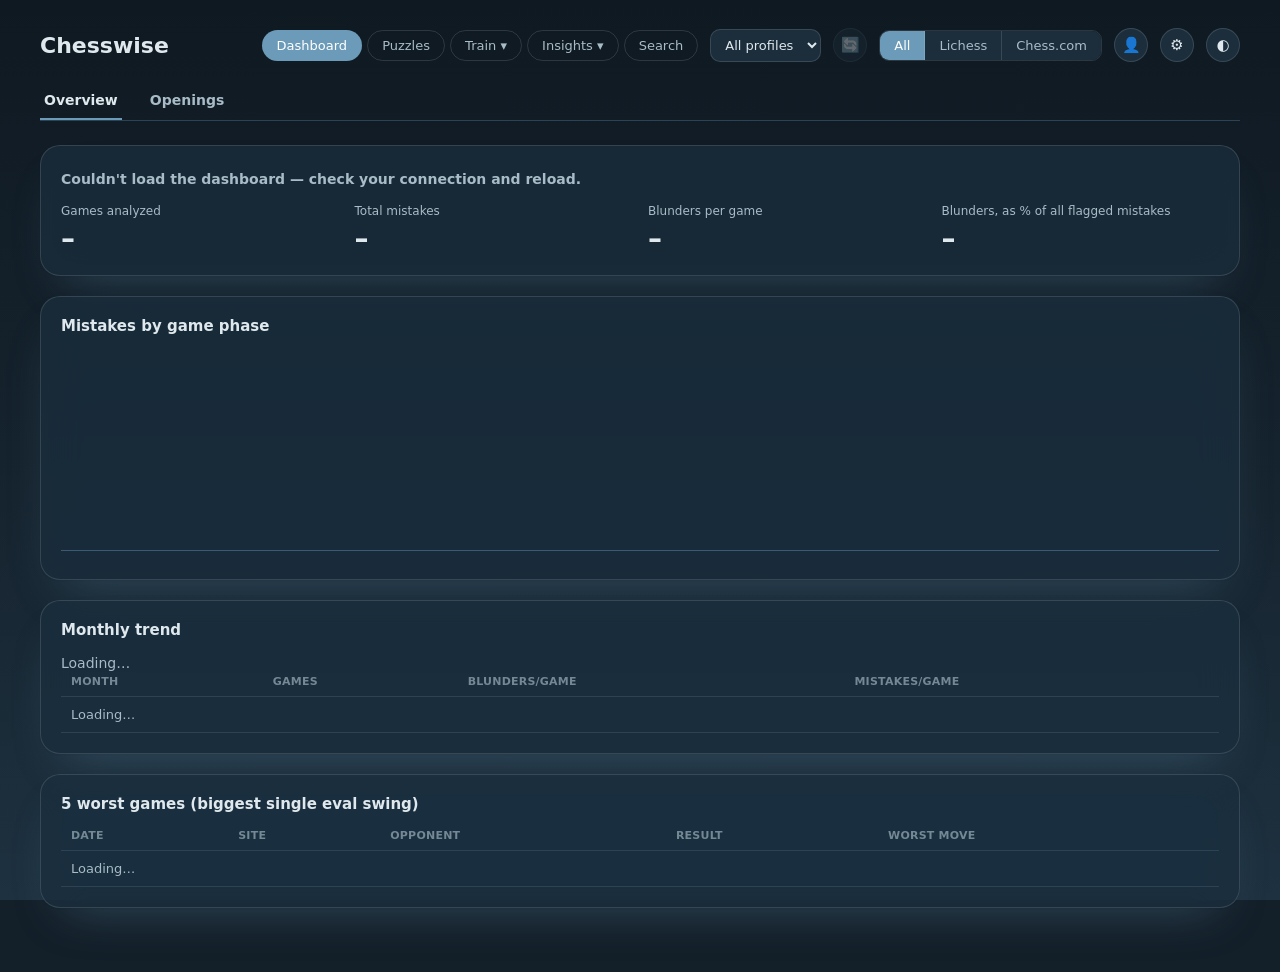
==== app/static/index.html @ 2cc47810 "Roll out icy-blue redesign to the remaining 10 pages Extends the analyze.html checkpoint (v15, alrea" ====
<!doctype html>
<html lang="en">
<head>
<meta charset="utf-8">
<meta name="viewport" content="width=device-width, initial-scale=1">
<title>Chesswise</title>
<link rel="icon" href="data:image/svg+xml,<svg xmlns=%22http://www.w3.org/2000/svg%22 viewBox=%220 0 100 100%22><text y=%22.9em%22 font-size=%2290%22>♟️</text></svg>">
<style>
  /* Dark (Catppuccin Mocha) is the default regardless of OS
     preference — Mokka's look is a deliberate, chosen theme, not
     something that should silently flip to light just because the
     system prefers it. "System" in the theme-toggle cycle below
     therefore renders identically to "dark"; :root[data-theme="light"]
     is the only way to opt into the light (Latte) palette. */
  :root {
    color-scheme: dark;
    --surface-1: #1c2e3c;
    --surface-1-glass: rgba(28,46,60,0.72);
    --page-plane: #131f29;
    --text-primary: #dfe8ed;
    --text-secondary: #a8bcc7;
    --text-muted: #748994;
    --gridline: #2c4356;
    --baseline: #3c5b70;
    --border: rgba(223,232,237,0.14);
    --series-1: #7fabc4; /* muted sky blue — bar chart, lichess badge */
    --series-2: #d3a077; /* muted clay — chesscom badge, deliberate warm counterpoint */
    --status-critical: #e2707f; /* blunder */
    --status-critical-text: #2a0011;
    --status-serious: #e58f95; /* mistake */
    --status-warning: #e6bf78; /* inaccuracy */
    --status-good: #7fbd96;
    --accent: #6b9bb8; /* muted steel-sky accent */
    --accent-soft: rgba(107,155,184,0.18);
    --accent-glow: rgba(107,155,184,0.35);
    --bg-art: linear-gradient(180deg, #0f1922 0%, #16242f 55%, #1e3140 100%);
  }
  :root[data-theme="light"] {
    color-scheme: light;
    --surface-1: #ffffff;
    --surface-1-glass: rgba(255,255,255,0.75);
    --page-plane: #eef2f5;
    --text-primary: #2b3c46;
    --text-secondary: #57707d;
    --text-muted: #869aa5;
    --gridline: #d7e2e8;
    --baseline: #b3c5cf;
    --border: rgba(43,60,70,0.14);
    --series-1: #5a8aa6;
    --series-2: #cd8552;
    --status-critical: #c94d5f;
    --status-critical-text: #ffffff;
    --status-serious: #d4737f;
    --status-warning: #c68c33;
    --status-good: #4a9268;
    --accent: #4d84a3;
    --accent-soft: rgba(77,132,163,0.14);
    --accent-glow: rgba(77,132,163,0.28);
    --bg-art: linear-gradient(180deg, #eef2f5 0%, #e3ebef 55%, #d7e2e8 100%);
  }

  * { box-sizing: border-box; }
  html, body {
    /* Hover-only bar-chart tooltips are opacity:0 (not display:none) so
       they can fade in, but that means they still occupy real layout
       position even hidden — clip at the root so an off-screen tooltip
       can't force a page-wide horizontal scrollbar. The tables' own
       .table-scroll containers manage their scrolling independently of
       this, so intentional horizontal scroll still works. */
    overflow-x: hidden;
  }
  body {
    margin: 0;
    min-height: 100vh;
    background-image: var(--bg-art);
    background-size: cover;
    background-position: bottom center;
    background-repeat: no-repeat;
    background-attachment: fixed;
    background-color: var(--page-plane);
    color: var(--text-primary);
    font-family: system-ui, -apple-system, "Segoe UI", sans-serif;
    padding: 28px 40px 64px;
  }
  .page {
    max-width: 1440px;
    margin: 0 auto;
    display: flex;
    flex-direction: column;
    gap: 20px;
    min-width: 0;
  }
  header.top {
    display: flex;
    align-items: center;
    justify-content: space-between;
    flex-wrap: wrap;
    gap: 12px;
  }
  h1 {
    font-size: 22px;
    margin: 0;
  }
  .header-controls {
    display: flex;
    align-items: center;
    gap: 12px;
    flex-wrap: wrap;
  }
  nav.top-nav a {
    color: var(--text-secondary);
    text-decoration: none;
    font-size: 13px;
    padding: 7px 14px;
    border: 1px solid var(--border);
    border-radius: 999px;
    transition: background .15s, color .15s, border-color .15s;
  }
  nav.top-nav a:hover { background: var(--accent-soft); color: var(--text-primary); border-color: transparent; }
  nav.top-nav a.active { background: var(--accent); color: #fff; border-color: transparent; }
  .nav-dropdown { position: relative; display: inline-block; }
  .nav-dropdown-toggle {
    font: inherit; font-size: 13px; padding: 7px 14px; border: 1px solid var(--border);
    border-radius: 999px; background: none; color: var(--text-secondary); cursor: pointer;
    transition: background .15s, color .15s, border-color .15s;
  }
  .nav-dropdown-toggle:hover { background: var(--accent-soft); color: var(--text-primary); border-color: transparent; }
  .nav-dropdown-toggle.active-section { background: var(--accent); color: #fff; border-color: transparent; }
  .nav-dropdown-menu {
    display: none; position: absolute; top: calc(100% + 6px); left: 0; z-index: 30;
    background: var(--surface-1); border: 1px solid var(--border); border-radius: 12px;
    padding: 6px; min-width: 150px; box-shadow: 0 12px 32px rgba(17,17,26,0.25);
  }
  .nav-dropdown.open .nav-dropdown-menu { display: block; }
  .nav-dropdown-menu a {
    display: block; padding: 8px 12px; border-radius: 8px; font-size: 13px;
    color: var(--text-secondary); text-decoration: none; white-space: nowrap;
  }
  .nav-dropdown-menu a:hover { background: var(--accent-soft); color: var(--text-primary); }
  .nav-dropdown-menu a.active { background: var(--accent); color: #fff; }
  .icon-btn {
    font: inherit;
    font-size: 15px;
    width: 34px;
    height: 34px;
    border-radius: 999px;
    border: 1px solid var(--border);
    background: var(--surface-1);
    color: var(--text-primary);
    cursor: pointer;
  }
  .icon-btn:hover:not(:disabled) { background: var(--accent-soft); border-color: transparent; }
  .icon-btn:disabled { opacity: 0.35; cursor: not-allowed; }
  .icon-btn.spinning { animation: spin 0.9s linear infinite; }
  .card {
    background: var(--surface-1-glass);
    -webkit-backdrop-filter: blur(20px) saturate(150%);
    backdrop-filter: blur(20px) saturate(150%);
    border: 1px solid var(--border);
    border-radius: 20px;
    padding: 20px;
    min-width: 0;
    box-shadow: 0 1px 2px rgba(17, 17, 26, 0.06), 0 24px 48px -24px var(--accent-glow);
  }

  /* Segmented controls (source filter, tabs) */
  .filter-group {
    display: inline-flex;
    border: 1px solid var(--border);
    border-radius: 10px;
    overflow: hidden;
  }
  .filter-group button {
    font: inherit;
    font-size: 13px;
    padding: 7px 14px;
    background: var(--surface-1);
    color: var(--text-secondary);
    border: none;
    border-right: 1px solid var(--border);
    cursor: pointer;
  }
  .filter-group button:last-child { border-right: none; }
  .filter-group button.active {
    background: var(--accent);
    color: #ffffff;
  }
  .profile-select {
    font: inherit; font-size: 13px; padding: 7px 10px; border-radius: 10px;
    border: 1px solid var(--border); background: var(--surface-1); color: var(--text-primary); cursor: pointer;
  }

  .tab-row {
    display: flex;
    gap: 8px;
    border-bottom: 1px solid var(--gridline);
    margin-bottom: 4px;
  }
  .tab-row button {
    font: inherit;
    font-size: 14px;
    font-weight: 600;
    padding: 10px 4px;
    margin-right: 16px;
    background: none;
    border: none;
    border-bottom: 2px solid transparent;
    color: var(--text-secondary);
    cursor: pointer;
  }
  .tab-row button.active { color: var(--text-primary); border-bottom-color: var(--accent); }
  .tab-panel { display: none; flex-direction: column; gap: 20px; min-width: 0; }
  .tab-panel.active { display: flex; }

  /* Summary card */
  .takeaway {
    font-size: 19px;
    font-weight: 600;
    margin: 0 0 16px;
  }
  .stat-row {
    display: grid;
    grid-template-columns: repeat(auto-fit, minmax(140px, 1fr));
    gap: 16px;
  }
  .stat-tile .label {
    font-size: 12px;
    color: var(--text-secondary);
    margin-bottom: 4px;
  }
  .stat-tile .value {
    font-size: 28px;
    font-weight: 600;
  }

  h2 {
    font-size: 15px;
    font-weight: 600;
    margin: 0 0 16px;
    color: var(--text-primary);
  }
  h3 {
    font-size: 13px;
    font-weight: 600;
    margin: 0 0 10px;
    color: var(--text-secondary);
  }

  /* Bar chart */
  .bar-chart {
    display: flex;
    align-items: flex-end;
    gap: 28px;
    height: 200px;
    padding: 0 12px;
    border-bottom: 1px solid var(--baseline);
  }
  .bar-col {
    flex: 1;
    display: flex;
    flex-direction: column;
    align-items: center;
    justify-content: flex-end;
    height: 100%;
    position: relative;
  }
  .bar-value {
    font-size: 13px;
    font-weight: 600;
    color: var(--text-primary);
    line-height: 1.3;
    margin-bottom: 6px;
    text-align: center;
  }
  .bar-value .pct { display: block; font-size: 11px; font-weight: 400; color: var(--text-secondary); }
  .bar {
    width: 100%;
    max-width: 56px;
    background: var(--series-1);
    border-radius: 4px 4px 0 0;
    transition: opacity 0.15s;
  }
  .bar-col:hover .bar { opacity: 0.8; }
  .bar-tooltip {
    position: absolute;
    bottom: calc(100% + 4px);
    background: var(--text-primary);
    color: var(--surface-1);
    font-size: 12px;
    padding: 4px 8px;
    border-radius: 6px;
    white-space: nowrap;
    opacity: 0;
    pointer-events: none;
    transition: opacity 0.1s;
  }
  .bar-col:hover .bar-tooltip { opacity: 1; }
  .bar-axis-labels {
    display: flex;
    gap: 28px;
    padding: 8px 12px 0;
  }
  .bar-axis-labels span {
    flex: 1;
    text-align: center;
    font-size: 12px;
    color: var(--text-secondary);
    text-transform: capitalize;
  }

  /* Settings panel */
  .hidden { display: none !important; }
  .settings-row {
    display: grid;
    grid-template-columns: repeat(auto-fit, minmax(220px, 1fr));
    gap: 14px;
    margin-bottom: 14px;
  }
  .settings-row label {
    display: flex;
    flex-direction: column;
    gap: 5px;
    font-size: 12px;
    color: var(--text-secondary);
  }
  .settings-row input {
    font: inherit;
    font-size: 14px;
    padding: 8px 10px;
    border-radius: 10px;
    border: 1px solid var(--border);
    background: var(--page-plane);
    color: var(--text-primary);
  }
  .settings-actions {
    display: flex;
    align-items: center;
    gap: 10px;
    flex-wrap: wrap;
  }
  .settings-actions button {
    font: inherit;
    font-size: 13px;
    padding: 8px 14px;
    border-radius: 10px;
    border: 1px solid var(--border);
    background: var(--surface-1);
    color: var(--text-primary);
    cursor: pointer;
  }
  .settings-actions button#settings-refresh {
    background: var(--accent);
    color: #fff;
    border-color: transparent;
  }
  .settings-status { font-size: 13px; color: var(--text-secondary); }
  .settings-hint { font-size: 12px; color: var(--text-muted); margin: 10px 0 0; }

  /* Trend */
  .trend-takeaway { font-size: 14px; color: var(--text-secondary); margin: 0 0 4px; }

  /* Tables (worst games, openings) */
  .table-scroll { overflow-x: auto; width: 100%; max-width: 100%; }
  table.data-table {
    width: 100%;
    min-width: 480px;
    border-collapse: collapse;
    font-size: 13px;
  }
  table.data-table th {
    text-align: left;
    font-size: 11px;
    text-transform: uppercase;
    letter-spacing: 0.02em;
    color: var(--text-muted);
    font-weight: 600;
    padding: 0 10px 8px;
    border-bottom: 1px solid var(--gridline);
    white-space: nowrap;
  }
  table.data-table td {
    padding: 10px;
    border-bottom: 1px solid var(--gridline);
    font-variant-numeric: tabular-nums;
    vertical-align: middle;
    white-space: nowrap;
  }
  table.data-table tbody tr.game-row {
    cursor: pointer;
  }
  table.data-table tbody tr.game-row:hover,
  table.data-table tbody tr.game-row:focus-visible {
    background: var(--page-plane);
  }
  .badge {
    display: inline-flex;
    align-items: center;
    gap: 5px;
    font-size: 11px;
    font-weight: 600;
    padding: 3px 8px;
    border-radius: 100px;
    color: #ffffff;
  }
  .badge.lichess { background: var(--series-1); }
  .badge.chesscom { background: var(--series-2); }
  .badge-dot {
    width: 6px;
    height: 6px;
    border-radius: 50%;
    background: currentColor;
  }
  /* Severity is never color-alone: the pill always carries its text label too. */
  .severity-pill {
    display: inline-block;
    font-size: 11px;
    font-weight: 600;
    padding: 2px 8px;
    border-radius: 100px;
    color: #ffffff;
  }
  .severity-pill.blunder { background: var(--status-critical); color: var(--status-critical-text); }
  .severity-pill.mistake { background: var(--status-serious); color: #3a1400; }
  .severity-pill.inaccuracy { background: var(--status-warning); color: #3a2a00; }
  tr.detail-row td {
    background: var(--page-plane);
    color: var(--text-secondary);
    font-size: 13px;
    padding: 12px 10px;
    white-space: normal;
  }
  tr.detail-row.hidden { display: none; }
  .empty-note {
    color: var(--text-secondary);
    font-size: 13px;
  }

  /* Openings tab */
  .openings-grid {
    display: grid;
    grid-template-columns: repeat(auto-fit, minmax(260px, 1fr));
    gap: 16px;
  }
  ul.opening-list { list-style: none; margin: 0; padding: 0; display: flex; flex-direction: column; gap: 8px; }
  ul.opening-list li {
    display: flex;
    justify-content: space-between;
    gap: 12px;
    font-size: 13px;
    padding: 6px 0;
    border-bottom: 1px solid var(--gridline);
  }
  ul.opening-list li:last-child { border-bottom: none; }
  ul.opening-list .opening-name { color: var(--text-primary); }
  ul.opening-list .opening-metric { color: var(--text-secondary); font-variant-numeric: tabular-nums; white-space: nowrap; }

  /* Loading spinner */
  .spinner {
    display: inline-block;
    width: 16px;
    height: 16px;
    border: 2px solid var(--border);
    border-top-color: var(--accent);
    border-radius: 50%;
    animation: spin 0.7s linear infinite;
    vertical-align: -3px;
    margin-right: 8px;
  }
  @keyframes spin { to { transform: rotate(360deg); } }
  .loading-text { color: var(--text-secondary); font-size: 14px; }

  @media (max-width: 600px) {
    body { padding: 16px 10px 48px; }
    .card { padding: 14px; }
    .takeaway { font-size: 16px; }
    .stat-tile .value { font-size: 22px; }
    h1 { font-size: 18px; }
    .bar-chart { gap: 12px; height: 160px; }
  }
</style>
</head>
<body>
<div class="page">

  <header class="top">
    <h1>Chesswise</h1>
    <div class="header-controls">
      <nav class="top-nav">
        <a href="/" class="active">Dashboard</a>
        <a href="/puzzles">Puzzles</a>
        <div class="nav-dropdown">
          <button type="button" class="nav-dropdown-toggle" aria-haspopup="true" aria-expanded="false">Train ▾</button>
          <div class="nav-dropdown-menu">
            <a href="/explorer">Explorer</a>
            <a href="/endgame">Endgame</a>
            <a href="/analyze">Analyze</a>
          </div>
        </div>
        <div class="nav-dropdown">
          <button type="button" class="nav-dropdown-toggle" aria-haspopup="true" aria-expanded="false">Insights ▾</button>
          <div class="nav-dropdown-menu">
            <a href="/insights">Insights</a>
            <a href="/clock">Clock</a>
            <a href="/progress">Progress</a>
          </div>
        </div>
        <a href="/search">Search</a>
      </nav>
      <select class="profile-select" id="profile-select" title="Profile"><option value="">All profiles</option></select>
      <button class="icon-btn" id="profile-quick-refresh" title="Refresh this profile's games" aria-label="Refresh this profile's games" disabled>🔄</button>
      <div class="filter-group" role="group" aria-label="Filter by source">
        <button data-source="all" class="active">All</button>
        <button data-source="lichess">Lichess</button>
        <button data-source="chesscom">Chess.com</button>
      </div>
      <a class="icon-btn" href="/profiles" title="Manage profiles" aria-label="Manage profiles" style="text-decoration:none; display:inline-flex; align-items:center; justify-content:center;">👤</a>
      <button class="icon-btn" id="settings-toggle" title="Settings" aria-label="Settings">⚙</button>
      <button class="icon-btn" id="theme-toggle" title="Toggle dark mode" aria-label="Toggle dark mode">◐</button>
    </div>
  </header>

  <section class="card hidden" id="settings-panel">
    <h2>Settings</h2>
    <div class="settings-row">
      <label>
        Lichess username
        <input type="text" id="settings-lichess" placeholder="e.g. vxyzrs" autocomplete="off">
      </label>
      <label>
        Chess.com username
        <input type="text" id="settings-chesscom" placeholder="e.g. vxyzrs00" autocomplete="off">
      </label>
    </div>
    <div class="settings-actions">
      <button id="settings-save">Save</button>
      <button id="settings-refresh">Save &amp; Refresh now</button>
      <span class="settings-status" id="settings-status"></span>
    </div>
    <p class="settings-hint">
      Refresh pulls any new games since the last run, analyzes them, and generates puzzles —
      it can take a few minutes depending on how many games are new. You can navigate away; it keeps running.
    </p>
  </section>

  <div class="tab-row" role="tablist">
    <button role="tab" data-tab="overview" class="active" aria-selected="true">Overview</button>
    <button role="tab" data-tab="openings" aria-selected="false">Openings</button>
  </div>

  <div class="tab-panel active" id="tab-overview">

    <section class="card" id="summary-card">
      <p class="takeaway" id="takeaway"><span class="spinner"></span><span class="loading-text">Loading…</span></p>
      <div class="stat-row">
        <div class="stat-tile">
          <div class="label">Games analyzed</div>
          <div class="value" id="stat-games">–</div>
        </div>
        <div class="stat-tile">
          <div class="label">Total mistakes</div>
          <div class="value" id="stat-mistakes">–</div>
        </div>
        <div class="stat-tile">
          <div class="label">Blunders per game</div>
          <div class="value" id="stat-blunders-per-game">–</div>
        </div>
        <div class="stat-tile">
          <div class="label">Blunders, as % of all flagged mistakes</div>
          <div class="value" id="stat-blunder-pct">–</div>
        </div>
      </div>
    </section>

    <section class="card">
      <h2>Mistakes by game phase</h2>
      <div class="bar-chart" id="bar-chart"></div>
      <div class="bar-axis-labels" id="bar-axis-labels"></div>
    </section>

    <section class="card">
      <h2>Monthly trend</h2>
      <p class="trend-takeaway" id="trend-takeaway">Loading…</p>
      <div class="table-scroll">
        <table class="data-table" id="trend-table">
          <thead><tr><th>Month</th><th>Games</th><th>Blunders/game</th><th>Mistakes/game</th></tr></thead>
          <tbody><tr><td colspan="4" class="empty-note">Loading…</td></tr></tbody>
        </table>
      </div>
    </section>

    <section class="card">
      <h2>5 worst games (biggest single eval swing)</h2>
      <div class="table-scroll">
        <table class="data-table">
          <thead>
            <tr>
              <th>Date</th>
              <th>Site</th>
              <th>Opponent</th>
              <th>Result</th>
              <th>Worst move</th>
            </tr>
          </thead>
          <tbody id="worst-games-body">
            <tr><td colspan="5" class="empty-note">Loading…</td></tr>
          </tbody>
        </table>
      </div>
    </section>

  </div>

  <div class="tab-panel" id="tab-openings">
    <section class="card">
      <h2>Openings to review</h2>
      <p class="trend-takeaway">Ranked by impact: how often you play it × how many opening-phase mistakes it costs you per game.</p>
      <div class="table-scroll">
        <table class="data-table">
          <thead><tr><th>Opening</th><th>Games</th><th>Win rate</th><th>Opening mistakes/game</th></tr></thead>
          <tbody id="review-body"><tr><td colspan="4" class="empty-note">Loading…</td></tr></tbody>
        </table>
      </div>
    </section>

    <section class="card openings-grid">
      <div>
        <h3>Most played</h3>
        <ul class="opening-list" id="most-played-list"></ul>
      </div>
      <div>
        <h3>Best win rate (2+ games)</h3>
        <ul class="opening-list" id="best-winrate-list"></ul>
      </div>
    </section>
  </div>

</div>

<script>
  const PHASES = ["opening", "middlegame", "endgame"];
  let currentSource = "all";
  let currentProfileId = localStorage.getItem("profileId") || "";
  let openingsLoaded = false;

  function qs(source, profileId) {
    const params = new URLSearchParams();
    if (source && source !== "all") params.set("source", source);
    if (profileId) params.set("profile_id", profileId);
    const s = params.toString();
    return s ? `?${s}` : "";
  }

  let allProfiles = [];

  async function loadProfileOptions() {
    const select = document.getElementById("profile-select");
    try {
      allProfiles = await fetch("/api/profiles").then(r => r.json());
      select.innerHTML = `<option value="">All profiles</option>` +
        allProfiles.map(p => `<option value="${p.id}">${escapeHtml(p.name)} (${p.game_count})</option>`).join("");
      if (currentProfileId && allProfiles.some(p => String(p.id) === currentProfileId)) {
        select.value = currentProfileId;
      } else {
        currentProfileId = "";
        localStorage.removeItem("profileId");
      }
    } catch {
      // Profiles are a nice-to-have filter, not load-bearing — a failed
      // fetch here shouldn't block the rest of the dashboard from loading.
    }
    updateQuickRefreshButton();
  }

  function selectedProfile() {
    return allProfiles.find(p => String(p.id) === currentProfileId) || null;
  }

  function updateQuickRefreshButton() {
    const btn = document.getElementById("profile-quick-refresh");
    const profile = selectedProfile();
    if (!profile) {
      btn.disabled = true;
      btn.title = "Pick a specific profile to refresh just its games";
      return;
    }
    if (!profile.usernames.length) {
      btn.disabled = true;
      btn.title = `${profile.name} has no linked Lichess/Chess.com username yet — add one on the Profiles page`;
      return;
    }
    btn.disabled = false;
    const names = profile.usernames.map(u => `${u.source === "lichess" ? "Lichess" : "Chess.com"}: ${u.username}`).join(", ");
    btn.title = `Refresh ${profile.name}'s games (${names})`;
  }

  document.getElementById("profile-select").addEventListener("change", () => {
    currentProfileId = document.getElementById("profile-select").value;
    if (currentProfileId) localStorage.setItem("profileId", currentProfileId);
    else localStorage.removeItem("profileId");
    updateQuickRefreshButton();
    loadOverview(currentSource);
    if (openingsLoaded) loadOpenings(currentSource);
  });

  // The core "switching accounts" shortcut: pick a profile in the dropdown,
  // click refresh right next to it — no need to open Settings and retype
  // that profile's usernames every time. Saves them to Settings too, so
  // `cli.py refresh` and the Settings panel both stay pointed at whichever
  // account was refreshed most recently here.
  document.getElementById("profile-quick-refresh").addEventListener("click", async () => {
    const profile = selectedProfile();
    if (!profile || !profile.usernames.length) return;

    const btn = document.getElementById("profile-quick-refresh");
    const lichess = profile.usernames.find(u => u.source === "lichess");
    const chesscom = profile.usernames.find(u => u.source === "chesscom");
    const settings = { lichess_user: lichess ? lichess.username : null, chesscom_user: chesscom ? chesscom.username : null };

    btn.disabled = true;
    btn.classList.add("spinning");

    document.getElementById("settings-lichess").value = settings.lichess_user || "";
    document.getElementById("settings-chesscom").value = settings.chesscom_user || "";
    await fetch("/api/settings", {
      method: "POST",
      headers: { "Content-Type": "application/json" },
      body: JSON.stringify(settings),
    });

    const res = await fetch("/api/refresh", {
      method: "POST",
      headers: { "Content-Type": "application/json" },
      body: JSON.stringify(settings),
    });
    if (!res.ok) {
      const body = await res.json().catch(() => ({}));
      btn.classList.remove("spinning");
      btn.disabled = false;
      document.getElementById("settings-panel").classList.remove("hidden");
      document.getElementById("settings-status").textContent = body.detail || "Couldn't start refresh.";
      return;
    }
    document.getElementById("settings-panel").classList.remove("hidden");
    pollRefreshStatus(() => {
      btn.classList.remove("spinning");
      updateQuickRefreshButton();
    });
  });

  async function fetchJson(url) {
    const res = await fetch(url);
    if (!res.ok) {
      const body = await res.json().catch(() => ({}));
      throw new Error(body.detail || `Request failed (${res.status})`);
    }
    return res.json();
  }

  async function loadOverview(source) {
    const q = qs(source, currentProfileId);
    try {
      const [summary, phaseCounts, worstGames, trend] = await Promise.all([
        fetchJson(`/api/summary${q}`),
        fetchJson(`/api/mistakes-by-phase${q}`),
        fetchJson(`/api/worst-games${q}`),
        fetchJson(`/api/trend${q}`),
      ]);
      renderSummary(summary);
      renderBarChart(phaseCounts);
      renderWorstGames(worstGames);
      renderTrend(trend);
    } catch (err) {
      // Previously any one of these four failing (network error, or a
      // non-2xx response .then(r => r.json()) happily "succeeded" parsing
      // as the wrong shape) left every card on this page stuck on its
      // initial "Loading…" spinner forever, with no error shown.
      document.getElementById("takeaway").innerHTML = `<span class="loading-text">Couldn't load the dashboard — check your connection and reload.</span>`;
    }
  }

  async function loadOpenings(source) {
    const q = qs(source, currentProfileId);
    try {
      const data = await fetchJson(`/api/openings${q}`);
      renderOpenings(data);
    } catch (err) {
      const errorMsg = "Couldn't load openings — check your connection and reload.";
      document.getElementById("review-body").innerHTML = `<tr><td colspan="4" class="empty-note">${errorMsg}</td></tr>`;
      document.getElementById("most-played-list").innerHTML = `<li class="empty-note">${errorMsg}</li>`;
      document.getElementById("best-winrate-list").innerHTML = `<li class="empty-note">${errorMsg}</li>`;
    }
  }

  function renderSummary(summary) {
    document.getElementById("takeaway").textContent = summary.takeaway;
    document.getElementById("stat-games").textContent = summary.total_games_analyzed;
    document.getElementById("stat-mistakes").textContent = summary.total_mistakes;
    document.getElementById("stat-blunders-per-game").textContent = summary.avg_blunders_per_game;
    document.getElementById("stat-blunder-pct").textContent = `${summary.blunders_pct_of_mistakes}%`;
  }

  function renderBarChart(counts) {
    const chart = document.getElementById("bar-chart");
    const axis = document.getElementById("bar-axis-labels");
    chart.innerHTML = "";
    axis.innerHTML = "";

    const total = PHASES.reduce((sum, p) => sum + (counts[p] || 0), 0);
    const max = Math.max(1, ...PHASES.map(p => counts[p] || 0));

    for (const phase of PHASES) {
      const value = counts[phase] || 0;
      const pct = Math.round((value / max) * 100);
      const shareOfTotal = total ? Math.round((value / total) * 100) : 0;

      const col = document.createElement("div");
      col.className = "bar-col";
      col.innerHTML = `
        <div class="bar-tooltip">${phase}: ${value} mistake${value === 1 ? "" : "s"} (${shareOfTotal}% of all flagged mistakes)</div>
        <div class="bar-value">${value}<span class="pct">${shareOfTotal}%</span></div>
        <div class="bar" style="height: ${Math.max(pct, value > 0 ? 3 : 0)}%"></div>
      `;
      chart.appendChild(col);

      const label = document.createElement("span");
      label.textContent = phase;
      axis.appendChild(label);
    }
  }

  function renderTrend(trend) {
    document.getElementById("trend-takeaway").textContent = trend.takeaway;
    const tbody = document.querySelector("#trend-table tbody");
    if (!trend.months.length) {
      tbody.innerHTML = `<tr><td colspan="4" class="empty-note">No analyzed games yet.</td></tr>`;
      return;
    }
    tbody.innerHTML = trend.months.map(m => `
      <tr>
        <td>${m.month}</td>
        <td>${m.games}</td>
        <td>${m.blunders_per_game}</td>
        <td>${m.mistakes_per_game}</td>
      </tr>
    `).join("");
  }

  function renderWorstGames(games) {
    const body = document.getElementById("worst-games-body");
    body.innerHTML = "";

    if (!games.length) {
      body.innerHTML = `<tr><td colspan="5" class="empty-note">No analyzed games for this filter yet — run fetch and analyze to get started.</td></tr>`;
      return;
    }

    games.forEach((g, i) => {
      const date = new Date(g.date).toLocaleDateString(undefined, { year: "numeric", month: "short", day: "numeric", timeZone: "UTC" });
      const badgeClass = g.source === "lichess" ? "lichess" : "chesscom";
      const badgeLabel = g.source === "lichess" ? "Lichess" : "Chess.com";
      const wm = g.worst_move;

      const row = document.createElement("tr");
      row.className = "game-row";
      row.tabIndex = 0;
      row.setAttribute("role", "button");
      row.setAttribute("aria-expanded", "false");
      row.dataset.target = `detail-${i}`;
      row.innerHTML = `
        <td>${date}</td>
        <td><span class="badge ${badgeClass}"><span class="badge-dot"></span>${badgeLabel}</span></td>
        <td>${escapeHtml(g.opponent)}</td>
        <td>${escapeHtml(g.result)}</td>
        <td><span class="severity-pill ${wm.severity}">${wm.severity}</span> ${escapeHtml(wm.move_san)} (${Math.round(wm.eval_drop)}cp)</td>
      `;

      const detail = document.createElement("tr");
      detail.className = "detail-row hidden";
      detail.id = `detail-${i}`;
      detail.innerHTML = `
        <td colspan="5">
          Move ${wm.move_number} (${wm.phase}): <strong>${escapeHtml(wm.move_san)}</strong>
          dropped the evaluation by ${Math.round(wm.eval_drop)} centipawns —
          classified as a <strong>${wm.severity}</strong>.
          You played <strong>${escapeHtml(g.color)}</strong> vs ${escapeHtml(g.opponent)}
          (${escapeHtml(g.time_control)}, ${escapeHtml(g.opening_name || "unknown opening")}).
          <a href="/game?id=${g.game_id}" style="margin-left:8px;">View full game analysis →</a>
        </td>
      `;

      const toggle = () => {
        const nowHidden = detail.classList.toggle("hidden");
        row.setAttribute("aria-expanded", String(!nowHidden));
      };
      row.addEventListener("click", toggle);
      row.addEventListener("keydown", (e) => {
        if (e.key === "Enter" || e.key === " ") { e.preventDefault(); toggle(); }
      });

      body.appendChild(row);
      body.appendChild(detail);
    });
  }

  function renderOpenings(data) {
    const reviewBody = document.getElementById("review-body");
    if (!data.to_review.length) {
      reviewBody.innerHTML = `<tr><td colspan="4" class="empty-note">Not enough opening data yet — play a few more games and re-analyze.</td></tr>`;
    } else {
      reviewBody.innerHTML = data.to_review.map(o => `
        <tr>
          <td>${escapeHtml(o.family)}</td>
          <td>${o.games_played}</td>
          <td>${o.win_rate_pct}%</td>
          <td>${o.opening_mistakes_per_game}</td>
        </tr>
      `).join("");
    }

    const mostPlayed = document.getElementById("most-played-list");
    mostPlayed.innerHTML = data.most_played.length
      ? data.most_played.map(o => `<li><span class="opening-name">${escapeHtml(o.family)}</span><span class="opening-metric">${o.games_played} games</span></li>`).join("")
      : `<li class="empty-note">No opening data yet.</li>`;

    const bestWinRate = document.getElementById("best-winrate-list");
    bestWinRate.innerHTML = data.best_win_rate.length
      ? data.best_win_rate.map(o => `<li><span class="opening-name">${escapeHtml(o.family)}</span><span class="opening-metric">${o.win_rate_pct}%</span></li>`).join("")
      : `<li class="empty-note">No opening data yet.</li>`;
  }

  function escapeHtml(s) {
    const div = document.createElement("div");
    div.textContent = s ?? "";
    return div.innerHTML;
  }

  document.querySelectorAll(".filter-group button").forEach(btn => {
    btn.addEventListener("click", () => {
      document.querySelectorAll(".filter-group button").forEach(b => b.classList.remove("active"));
      btn.classList.add("active");
      currentSource = btn.dataset.source;
      loadOverview(currentSource);
      if (openingsLoaded) loadOpenings(currentSource);
    });
  });

  document.querySelectorAll(".tab-row button").forEach(tab => {
    tab.addEventListener("click", () => {
      document.querySelectorAll(".tab-row button").forEach(t => { t.classList.remove("active"); t.setAttribute("aria-selected", "false"); });
      tab.classList.add("active");
      tab.setAttribute("aria-selected", "true");
      document.querySelectorAll(".tab-panel").forEach(p => p.classList.remove("active"));
      document.getElementById(`tab-${tab.dataset.tab}`).classList.add("active");

      if (tab.dataset.tab === "openings" && !openingsLoaded) {
        openingsLoaded = true;
        loadOpenings(currentSource);
      }
    });
  });

  // Theme toggle: cycles system -> light -> dark -> system, persisted in localStorage.
  function applyTheme(theme) {
    if (theme === "system") {
      document.documentElement.removeAttribute("data-theme");
    } else {
      document.documentElement.setAttribute("data-theme", theme);
    }
  }
  const savedTheme = localStorage.getItem("theme") || "system";
  applyTheme(savedTheme);
  document.getElementById("theme-toggle").addEventListener("click", () => {
    const current = localStorage.getItem("theme") || "system";
    const next = current === "system" ? "light" : current === "light" ? "dark" : "system";
    localStorage.setItem("theme", next);
    applyTheme(next);
  });

  // Nav dropdowns (Train / Insights groups) — one open at a time, closes
  // on an outside click or Escape. Duplicated identically across every
  // page (no shared JS include in this app), same as the theme toggle above.
  document.querySelectorAll(".nav-dropdown-toggle").forEach(btn => {
    btn.addEventListener("click", (e) => {
      e.stopPropagation();
      const dropdown = btn.closest(".nav-dropdown");
      const wasOpen = dropdown.classList.contains("open");
      document.querySelectorAll(".nav-dropdown.open").forEach(d => {
        d.classList.remove("open");
        d.querySelector(".nav-dropdown-toggle").setAttribute("aria-expanded", "false");
      });
      if (!wasOpen) {
        dropdown.classList.add("open");
        btn.setAttribute("aria-expanded", "true");
      }
    });
  });
  document.addEventListener("click", () => {
    document.querySelectorAll(".nav-dropdown.open").forEach(d => {
      d.classList.remove("open");
      d.querySelector(".nav-dropdown-toggle").setAttribute("aria-expanded", "false");
    });
  });
  document.addEventListener("keydown", (e) => {
    if (e.key === "Escape") {
      document.querySelectorAll(".nav-dropdown.open").forEach(d => {
        d.classList.remove("open");
        d.querySelector(".nav-dropdown-toggle").setAttribute("aria-expanded", "false");
      });
    }
  });

  // --- Settings: usernames + on-demand refresh ---------------------------

  async function loadSettings() {
    const res = await fetch("/api/settings");
    const s = await res.json();
    document.getElementById("settings-lichess").value = s.lichess_user || "";
    document.getElementById("settings-chesscom").value = s.chesscom_user || "";
  }

  function currentSettingsInput() {
    const lichess_user = document.getElementById("settings-lichess").value.trim() || null;
    const chesscom_user = document.getElementById("settings-chesscom").value.trim() || null;
    return { lichess_user, chesscom_user };
  }

  document.getElementById("settings-toggle").addEventListener("click", () => {
    document.getElementById("settings-panel").classList.toggle("hidden");
  });

  document.getElementById("settings-save").addEventListener("click", async () => {
    const statusEl = document.getElementById("settings-status");
    await fetch("/api/settings", {
      method: "POST",
      headers: { "Content-Type": "application/json" },
      body: JSON.stringify(currentSettingsInput()),
    });
    statusEl.textContent = "Saved.";
  });

  document.getElementById("settings-refresh").addEventListener("click", async () => {
    const statusEl = document.getElementById("settings-status");
    const res = await fetch("/api/refresh", {
      method: "POST",
      headers: { "Content-Type": "application/json" },
      body: JSON.stringify(currentSettingsInput()),
    });
    if (!res.ok) {
      const body = await res.json().catch(() => ({}));
      statusEl.textContent = body.detail || "Couldn't start refresh.";
      return;
    }
    pollRefreshStatus();
  });

  async function pollRefreshStatus(onDone) {
    const statusEl = document.getElementById("settings-status");
    const res = await fetch("/api/refresh/status");
    const status = await res.json();

    if (status.running) {
      statusEl.textContent = "Refreshing… this can take a few minutes.";
      setTimeout(() => pollRefreshStatus(onDone), 3000);
    } else if (status.error) {
      statusEl.textContent = `Refresh failed: ${status.error}`;
      if (onDone) onDone();
    } else if (status.finished_at) {
      const inserted = status.result ? status.result.inserted : 0;
      const otherProfile = status.result ? status.result.skipped_other_profile : 0;
      let text = `Done — ${inserted} new game(s).`;
      if (otherProfile) {
        text += ` ${otherProfile} game(s) already exist in this database under a different profile ` +
          `(you both played each other and whichever profile fetched first "owns" that game row) — ` +
          `not shown under this profile, but not missing either.`;
      }
      statusEl.textContent = text + " Reloading…";
      loadProfileOptions();
      loadOverview(currentSource);
      if (openingsLoaded) loadOpenings(currentSource);
      if (onDone) onDone();
    }
  }

  // If a refresh was already running when this page loaded (e.g. started
  // from another tab), pick up polling instead of leaving the status blank.
  (async () => {
    const res = await fetch("/api/refresh/status");
    const status = await res.json();
    if (status.running) {
      document.getElementById("settings-panel").classList.remove("hidden");
      pollRefreshStatus();
    }
  })();

  loadSettings();
  loadProfileOptions();
  loadOverview("all");
</script>
</body>
</html>
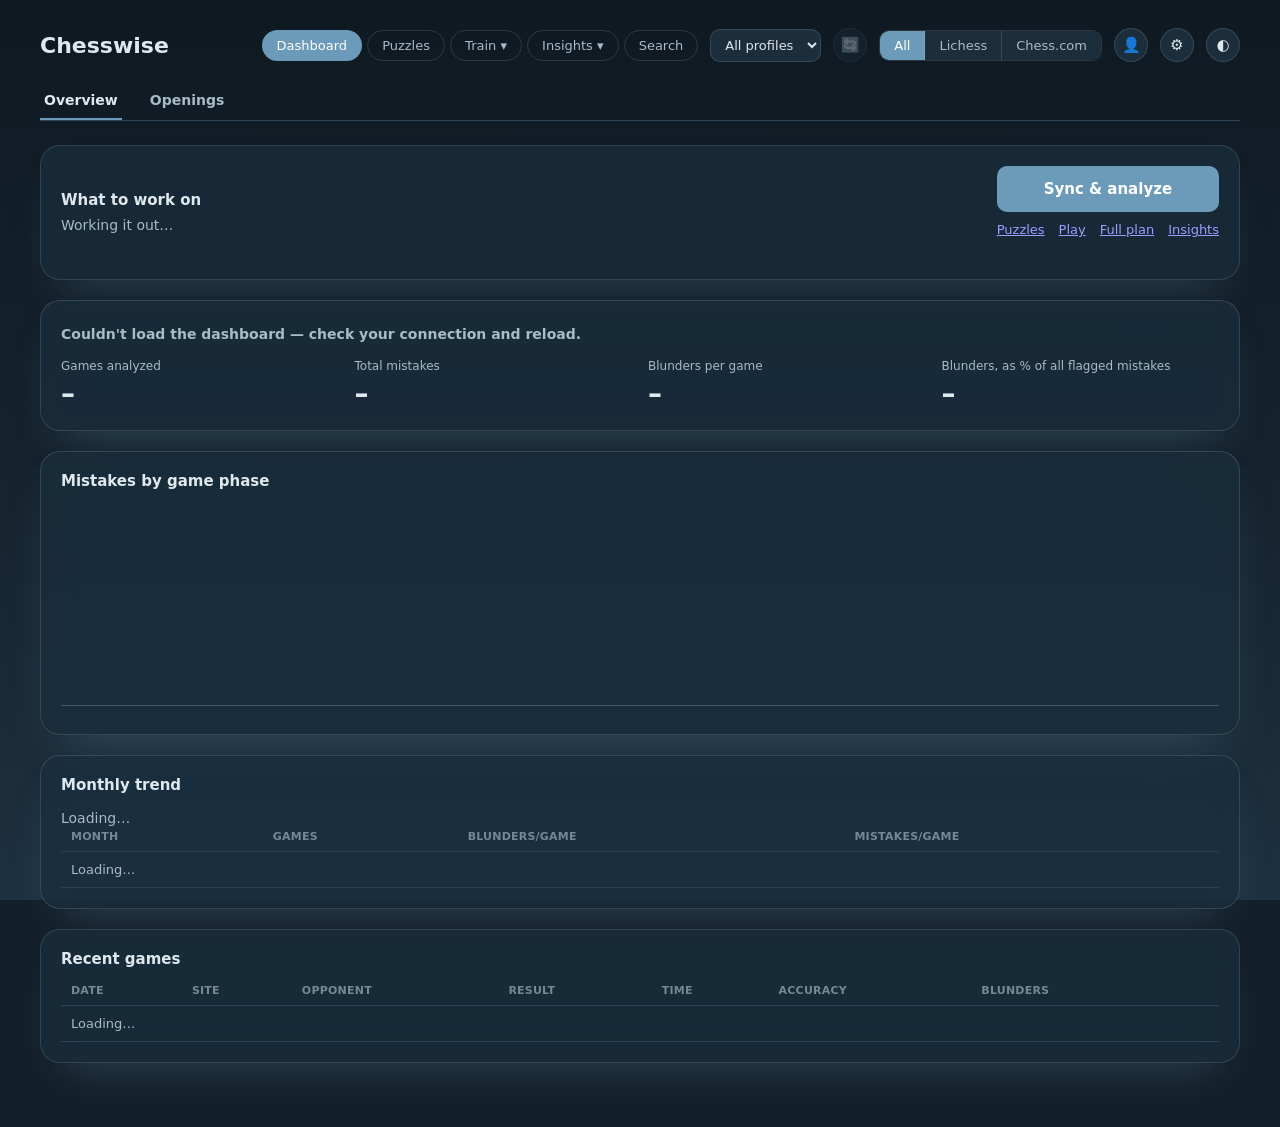
==== commit d38e7630: "Play vs Stockfish page; dashboard leads with what to work on - play.py + /api/play/reply: play any p" ====
--- a/app/static/index.html
+++ b/app/static/index.html
@@ -454,6 +454,20 @@
   ul.opening-list .opening-name { color: var(--text-primary); }
   ul.opening-list .opening-metric { color: var(--text-secondary); font-variant-numeric: tabular-nums; white-space: nowrap; }
 
+  /* Home / focus card */
+  .home-grid { display: grid; grid-template-columns: 1fr auto; gap: 24px; align-items: center; }
+  @media (max-width: 800px) { .home-grid { grid-template-columns: 1fr; } }
+  .focus-title { font-size: 20px; font-weight: 800; margin-bottom: 4px; }
+  .focus-why, .focus-habit { margin: 4px 0; font-size: 13px; line-height: 1.5; color: var(--text-secondary); }
+  .focus-habit strong { color: var(--status-good); }
+  .focus-btn, .primary-action { display: inline-block; margin-top: 8px; padding: 9px 16px; border-radius: 10px; border: none; background: var(--accent); color: #fff !important; font: inherit; font-weight: 700; font-size: 13px; text-decoration: none; cursor: pointer; }
+  .focus-btn:hover, .primary-action:hover { filter: brightness(1.1); }
+  .focus-more { font-size: 12px; margin-left: 8px; }
+  .home-actions { display: flex; flex-direction: column; gap: 10px; align-items: stretch; min-width: 220px; }
+  .primary-action { margin-top: 0; padding: 14px 18px; font-size: 15px; }
+  .home-links { display: flex; gap: 8px 14px; flex-wrap: wrap; font-size: 13px; }
+  .home-status { font-size: 12px; color: var(--text-secondary); min-height: 1em; }
+
   /* Loading spinner */
   .spinner {
     display: inline-block;
@@ -502,6 +516,7 @@
             <a href="/insights">Insights</a>
             <a href="/clock">Clock</a>
             <a href="/progress">Progress</a>
+            <a href="/coaching-report">Coaching Report</a>
           </div>
         </div>
         <a href="/search">Search</a>
@@ -531,14 +546,29 @@
         <input type="text" id="settings-chesscom" placeholder="e.g. vxyzrs00" autocomplete="off">
       </label>
     </div>
+    <div class="settings-row">
+      <label>
+        Analysis depth
+        <select id="settings-depth">
+          <option value="12">Quick (depth 12) — fastest</option>
+          <option value="15">Standard (depth 15)</option>
+          <option value="18">Deep (depth 18) — slow</option>
+        </select>
+      </label>
+    </div>
     <div class="settings-actions">
       <button id="settings-save">Save</button>
-      <button id="settings-refresh">Save &amp; Refresh now</button>
+      <button id="settings-refresh">Sync &amp; analyze</button>
+      <button id="settings-analyze" title="Analyze games already stored, without fetching">Analyze only</button>
+      <button id="settings-puzzles" title="Generate puzzles from flagged mistakes">Build puzzles</button>
       <span class="settings-status" id="settings-status"></span>
     </div>
+    <p class="settings-pending" id="settings-pending"></p>
     <p class="settings-hint">
-      Refresh pulls any new games since the last run, analyzes them, and generates puzzles —
-      it can take a few minutes depending on how many games are new. You can navigate away; it keeps running.
+      <strong>Sync &amp; analyze</strong> pulls new games and runs Stockfish on them — nothing else, so it stays quick.
+      <strong>Analyze only</strong> skips the fetch. <strong>Build puzzles</strong> is its own step (slower), and review data
+      for Game Review / Insights builds from the Insights page or when you open a game. Quick depth 12 is about 4x faster
+      than depth 15 and lands within ~17 centipawns of it on average. You can navigate away; it keeps running.
     </p>
   </section>
 
@@ -548,6 +578,22 @@
   </div>
 
   <div class="tab-panel active" id="tab-overview">
+
+    <section class="card" id="home-card">
+      <div class="home-grid">
+        <div>
+          <h2 style="margin-bottom:6px">What to work on</h2>
+          <div id="focus"><span class="loading-text">Working it out…</span></div>
+        </div>
+        <div class="home-actions">
+          <button class="primary-action" id="home-sync">Sync &amp; analyze</button>
+          <div class="home-links">
+            <a href="/puzzles">Puzzles</a><a href="/play">Play</a><a href="/skills">Full plan</a><a href="/insights">Insights</a>
+          </div>
+          <div class="home-status" id="home-status"></div>
+        </div>
+      </div>
+    </section>
 
     <section class="card" id="summary-card">
       <p class="takeaway" id="takeaway"><span class="spinner"></span><span class="loading-text">Loading…</span></p>
@@ -589,20 +635,14 @@
     </section>
 
     <section class="card">
-      <h2>5 worst games (biggest single eval swing)</h2>
+      <h2>Recent games</h2>
       <div class="table-scroll">
         <table class="data-table">
           <thead>
-            <tr>
-              <th>Date</th>
-              <th>Site</th>
-              <th>Opponent</th>
-              <th>Result</th>
-              <th>Worst move</th>
-            </tr>
+            <tr><th>Date</th><th>Site</th><th>Opponent</th><th>Result</th><th>Time</th><th>Accuracy</th><th>Blunders</th><th></th></tr>
           </thead>
           <tbody id="worst-games-body">
-            <tr><td colspan="5" class="empty-note">Loading…</td></tr>
+            <tr><td colspan="8" class="empty-note">Loading…</td></tr>
           </tbody>
         </table>
       </div>
@@ -730,7 +770,7 @@
     const res = await fetch("/api/refresh", {
       method: "POST",
       headers: { "Content-Type": "application/json" },
-      body: JSON.stringify(settings),
+      body: JSON.stringify({ ...settings, depth: chosenDepth() }),
     });
     if (!res.ok) {
       const body = await res.json().catch(() => ({}));
@@ -762,13 +802,14 @@
       const [summary, phaseCounts, worstGames, trend] = await Promise.all([
         fetchJson(`/api/summary${q}`),
         fetchJson(`/api/mistakes-by-phase${q}`),
-        fetchJson(`/api/worst-games${q}`),
+        fetchJson(`/api/recent-games${q}`),
         fetchJson(`/api/trend${q}`),
       ]);
       renderSummary(summary);
       renderBarChart(phaseCounts);
       renderWorstGames(worstGames);
       renderTrend(trend);
+      loadFocus();
     } catch (err) {
       // Previously any one of these four failing (network error, or a
       // non-2xx response .then(r => r.json()) happily "succeeded" parsing
@@ -846,61 +887,63 @@
   }
 
   function renderWorstGames(games) {
+    // Now the "Recent games" table (the function keeps its old name so the loader below is unchanged).
     const body = document.getElementById("worst-games-body");
-    body.innerHTML = "";
-
     if (!games.length) {
-      body.innerHTML = `<tr><td colspan="5" class="empty-note">No analyzed games for this filter yet — run fetch and analyze to get started.</td></tr>`;
+      body.innerHTML = `<tr><td colspan="8" class="empty-note">No analyzed games for this filter yet — use Sync &amp; analyze to get started.</td></tr>`;
       return;
     }
-
-    games.forEach((g, i) => {
-      const date = new Date(g.date).toLocaleDateString(undefined, { year: "numeric", month: "short", day: "numeric", timeZone: "UTC" });
+    body.innerHTML = games.map((g) => {
+      const date = new Date(g.date).toLocaleDateString(undefined, { month: "short", day: "numeric", timeZone: "UTC" });
       const badgeClass = g.source === "lichess" ? "lichess" : "chesscom";
       const badgeLabel = g.source === "lichess" ? "Lichess" : "Chess.com";
-      const wm = g.worst_move;
-
-      const row = document.createElement("tr");
-      row.className = "game-row";
-      row.tabIndex = 0;
-      row.setAttribute("role", "button");
-      row.setAttribute("aria-expanded", "false");
-      row.dataset.target = `detail-${i}`;
-      row.innerHTML = `
+      const acc = g.accuracy;
+      const accColor = acc == null ? "" : acc >= 80 ? "var(--status-good)" : acc >= 60 ? "var(--status-warning)" : "var(--status-critical)";
+      const resColor = g.result === "win" ? "var(--status-good)" : g.result === "loss" ? "var(--status-critical)" : "var(--text-secondary)";
+      return `<tr class="game-row" tabindex="0" role="link" data-game="${g.game_id}">
         <td>${date}</td>
         <td><span class="badge ${badgeClass}"><span class="badge-dot"></span>${badgeLabel}</span></td>
         <td>${escapeHtml(g.opponent)}</td>
-        <td>${escapeHtml(g.result)}</td>
-        <td><span class="severity-pill ${wm.severity}">${wm.severity}</span> ${escapeHtml(wm.move_san)} (${Math.round(wm.eval_drop)}cp)</td>
-      `;
-
-      const detail = document.createElement("tr");
-      detail.className = "detail-row hidden";
-      detail.id = `detail-${i}`;
-      detail.innerHTML = `
-        <td colspan="5">
-          Move ${wm.move_number} (${wm.phase}): <strong>${escapeHtml(wm.move_san)}</strong>
-          dropped the evaluation by ${Math.round(wm.eval_drop)} centipawns —
-          classified as a <strong>${wm.severity}</strong>.
-          You played <strong>${escapeHtml(g.color)}</strong> vs ${escapeHtml(g.opponent)}
-          (${escapeHtml(g.time_control)}, ${escapeHtml(g.opening_name || "unknown opening")}).
-          <a href="/game?id=${g.game_id}" style="margin-left:8px;">View full game analysis →</a>
-        </td>
-      `;
-
-      const toggle = () => {
-        const nowHidden = detail.classList.toggle("hidden");
-        row.setAttribute("aria-expanded", String(!nowHidden));
-      };
-      row.addEventListener("click", toggle);
-      row.addEventListener("keydown", (e) => {
-        if (e.key === "Enter" || e.key === " ") { e.preventDefault(); toggle(); }
-      });
-
-      body.appendChild(row);
-      body.appendChild(detail);
+        <td style="color:${resColor};font-weight:600">${escapeHtml(g.result)}</td>
+        <td>${escapeHtml(g.time_control || "")}</td>
+        <td style="color:${accColor};font-weight:600">${acc == null ? "—" : acc.toFixed(1) + "%"}</td>
+        <td>${g.blunders}</td>
+        <td><a href="/game?id=${g.game_id}">Review →</a></td></tr>`;
+    }).join("");
+    body.querySelectorAll("tr.game-row").forEach((row) => {
+      const open = () => { location.href = `/game?id=${row.dataset.game}`; };
+      row.addEventListener("click", (e) => { if (e.target.tagName !== "A") open(); });
+      row.addEventListener("keydown", (e) => { if (e.key === "Enter") open(); });
     });
   }
+
+  // "What to work on": the top item of the Skills plan, with the habit to build and where to train it.
+  async function loadFocus() {
+    const el = document.getElementById("focus");
+    try {
+      const q = qs(currentSource, currentProfileId);
+      const plan = (await fetchJson(`/api/skills${q}`)).plan || [];
+      if (!plan.length) {
+        el.innerHTML = `<p class="focus-why">Not enough reviewed games for a plan yet. Open the <a href="/insights">Insights</a> page and build review data.</p>`;
+        return;
+      }
+      const top = plan[0];
+      const primary = top.actions.find((a) => !a.href.startsWith("#")) || { label: "Open the full plan", href: "/skills" };
+      el.innerHTML = `<div class="focus-title">${escapeHtml(top.title)}</div>
+        <p class="focus-why">${escapeHtml(top.why)}</p>
+        <p class="focus-habit"><strong>Habit:</strong> ${escapeHtml(top.habit)}</p>
+        <a class="focus-btn" href="${primary.href}">${escapeHtml(primary.label)}</a> <a class="focus-more" href="/skills">See all ${plan.length} priorities →</a>`;
+    } catch (err) {
+      el.innerHTML = `<p class="focus-why">Could not work out a plan right now.</p>`;
+    }
+  }
+
+  // The big button starts the same fetch + quick analysis the Settings panel does.
+  document.getElementById("home-sync").addEventListener("click", () => {
+    document.getElementById("settings-panel").classList.remove("hidden");
+    document.getElementById("settings-refresh").click();
+    document.getElementById("home-status").textContent = "Syncing — progress shows in Settings (⚙).";
+  });
 
   function renderOpenings(data) {
     const reviewBody = document.getElementById("review-body");
@@ -1038,12 +1081,76 @@
     statusEl.textContent = "Saved.";
   });
 
+  // Analysis depth choice (Quick 12 / Standard 15 / Deep 18), remembered between visits.
+  const depthSelect = document.getElementById("settings-depth");
+  try { depthSelect.value = localStorage.getItem("analysisDepth") || "12"; } catch (e) { /* storage blocked */ }
+  if (!depthSelect.value) depthSelect.value = "12";
+  depthSelect.addEventListener("change", () => { try { localStorage.setItem("analysisDepth", depthSelect.value); } catch (e) { /* ignore */ } });
+  function chosenDepth() { return Number(depthSelect.value) || 12; }
+
+  // What each separate step would do right now.
+  async function loadPending() {
+    const el = document.getElementById("settings-pending");
+    try {
+      const p = await fetchJson("/api/pending");
+      const bits = [];
+      bits.push(p.unanalyzed_games ? `${p.unanalyzed_games} game(s) waiting for analysis` : "all stored games analyzed");
+      bits.push(p.mistakes_without_puzzles ? `${p.mistakes_without_puzzles} mistake(s) without a puzzle` : "puzzles up to date");
+      if (p.games_without_review) bits.push(`${p.games_without_review} game(s) without review data (build on the Insights page)`);
+      el.textContent = bits.join(" · ");
+    } catch (e) { el.textContent = ""; }
+  }
+
+  document.getElementById("settings-analyze").addEventListener("click", async () => {
+    const statusEl = document.getElementById("settings-status");
+    const res = await fetch("/api/refresh", {
+      method: "POST", headers: { "Content-Type": "application/json" },
+      body: JSON.stringify({ fetch: false, depth: chosenDepth() }),
+    });
+    if (!res.ok) {
+      const body = await res.json().catch(() => ({}));
+      statusEl.textContent = body.detail || "Couldn't start analysis.";
+      return;
+    }
+    pollRefreshStatus();
+  });
+
+  async function pollPuzzleBuild() {
+    const statusEl = document.getElementById("settings-status");
+    let st;
+    try { st = await fetchJson("/api/puzzle-build/status"); } catch (e) {
+      statusEl.textContent = "Lost contact with the server — retrying…";
+      setTimeout(pollPuzzleBuild, 5000);
+      return;
+    }
+    if (st.running) {
+      statusEl.textContent = `Building puzzles… (${st.done}/${st.total || "?"})`;
+      setTimeout(pollPuzzleBuild, 3000);
+    } else if (st.error) {
+      statusEl.textContent = `Puzzle build failed: ${st.error}`;
+    } else if (st.finished_at) {
+      statusEl.textContent = `Puzzles built (${st.total} new).`;
+      loadPending();
+    }
+  }
+
+  document.getElementById("settings-puzzles").addEventListener("click", async () => {
+    const statusEl = document.getElementById("settings-status");
+    const res = await fetch("/api/puzzle-build", { method: "POST" });
+    if (!res.ok) {
+      const body = await res.json().catch(() => ({}));
+      statusEl.textContent = body.detail || "Couldn't start the puzzle build.";
+      return;
+    }
+    pollPuzzleBuild();
+  });
+
   document.getElementById("settings-refresh").addEventListener("click", async () => {
     const statusEl = document.getElementById("settings-status");
     const res = await fetch("/api/refresh", {
       method: "POST",
       headers: { "Content-Type": "application/json" },
-      body: JSON.stringify(currentSettingsInput()),
+      body: JSON.stringify({ ...currentSettingsInput(), depth: chosenDepth() }),
     });
     if (!res.ok) {
       const body = await res.json().catch(() => ({}));
@@ -1053,13 +1160,32 @@
     pollRefreshStatus();
   });
 
+  let refreshWasRunning = false;
+
   async function pollRefreshStatus(onDone) {
     const statusEl = document.getElementById("settings-status");
-    const res = await fetch("/api/refresh/status");
-    const status = await res.json();
+    let status;
+    try {
+      const res = await fetch("/api/refresh/status");
+      status = await res.json();
+    } catch (err) {
+      // The server is restarting or briefly unreachable — keep trying rather than freezing on the last message.
+      statusEl.textContent = "Lost contact with the server — retrying…";
+      setTimeout(() => pollRefreshStatus(onDone), 5000);
+      return;
+    }
 
     if (status.running) {
-      statusEl.textContent = "Refreshing… this can take a few minutes.";
+      refreshWasRunning = true;
+      const PHASE_LABEL = {
+        fetching: "Fetching games…",
+        analyzing: "Analyzing games with Stockfish…",
+      };
+      let text = PHASE_LABEL[status.phase] || "Refreshing…";
+      if (status.phase_total) {
+        text += ` (${status.phase_done ?? 0}/${status.phase_total})`;
+      }
+      statusEl.textContent = text + " Safe to leave this tab open in the background.";
       setTimeout(() => pollRefreshStatus(onDone), 3000);
     } else if (status.error) {
       statusEl.textContent = `Refresh failed: ${status.error}`;
@@ -1067,16 +1193,29 @@
     } else if (status.finished_at) {
       const inserted = status.result ? status.result.inserted : 0;
       const otherProfile = status.result ? status.result.skipped_other_profile : 0;
-      let text = `Done — ${inserted} new game(s).`;
+      const analyzed = status.result && status.result.analyzed != null ? status.result.analyzed : 0;
+      const depth = status.result && status.result.depth ? ` at depth ${status.result.depth}` : "";
+      let text = `Done — ${inserted} new game(s), ${analyzed} analyzed${depth}.`;
       if (otherProfile) {
         text += ` ${otherProfile} game(s) already exist in this database under a different profile ` +
           `(you both played each other and whichever profile fetched first "owns" that game row) — ` +
           `not shown under this profile, but not missing either.`;
       }
       statusEl.textContent = text + " Reloading…";
+      refreshWasRunning = false;
+      loadPending();
       loadProfileOptions();
       loadOverview(currentSource);
       if (openingsLoaded) loadOpenings(currentSource);
+      if (onDone) onDone();
+    } else if (refreshWasRunning) {
+      // It was running a moment ago and the server now has no record of it: the server restarted mid-refresh.
+      // Without this the page kept showing the last phase forever.
+      refreshWasRunning = false;
+      statusEl.textContent = "The refresh was interrupted (the server restarted while it was running). " +
+        "Games already fetched are kept — click Refresh again to pick up where it left off.";
+      loadProfileOptions();
+      loadOverview(currentSource);
       if (onDone) onDone();
     }
   }
@@ -1093,6 +1232,7 @@
   })();
 
   loadSettings();
+  loadPending();
   loadProfileOptions();
   loadOverview("all");
 </script>
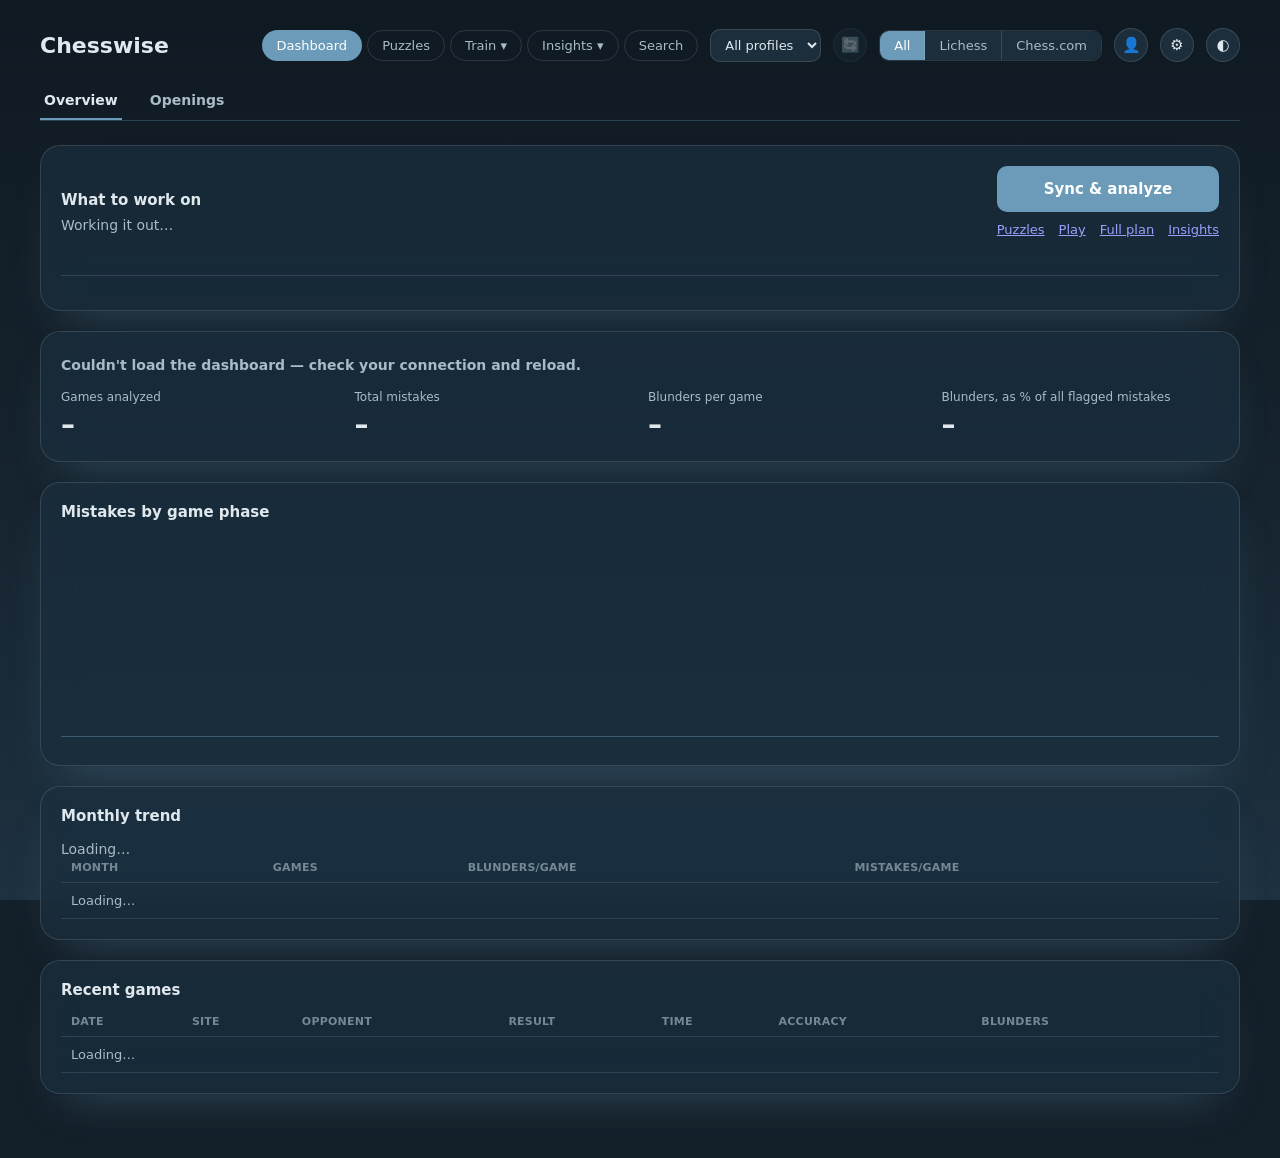
==== commit bebdac5f: "Daily puzzle goal + streak; show why each mistake happened in Game Review - practice.py + /api/pract" ====
--- a/app/static/index.html
+++ b/app/static/index.html
@@ -467,6 +467,15 @@
   .primary-action { margin-top: 0; padding: 14px 18px; font-size: 15px; }
   .home-links { display: flex; gap: 8px 14px; flex-wrap: wrap; font-size: 13px; }
   .home-status { font-size: 12px; color: var(--text-secondary); min-height: 1em; }
+
+  .practice { margin-top: 16px; padding-top: 14px; border-top: 1px solid var(--border); }
+  .pbar { height: 8px; border-radius: 99px; background: var(--page-plane); overflow: hidden; margin-bottom: 10px; }
+  .pbar > span { display: block; height: 100%; background: var(--status-good); border-radius: 99px; transition: width .4s; }
+  .prow { display: flex; gap: 8px 22px; flex-wrap: wrap; align-items: center; font-size: 13px; }
+  .prow select { padding: 2px 6px; font-size: 13px; border-radius: 6px; }
+  .pdots { display: inline-flex; gap: 4px; }
+  .pdot { width: 12px; height: 12px; border-radius: 3px; background: var(--page-plane); border: 1px solid var(--border); }
+  .pdot.on { background: var(--status-good); border-color: transparent; }
 
   /* Loading spinner */
   .spinner {
@@ -593,6 +602,7 @@
           <div class="home-status" id="home-status"></div>
         </div>
       </div>
+      <div class="practice" id="practice"></div>
     </section>
 
     <section class="card" id="summary-card">
@@ -810,6 +820,7 @@
       renderWorstGames(worstGames);
       renderTrend(trend);
       loadFocus();
+      loadPractice();
     } catch (err) {
       // Previously any one of these four failing (network error, or a
       // non-2xx response .then(r => r.json()) happily "succeeded" parsing
@@ -936,6 +947,26 @@
     } catch (err) {
       el.innerHTML = `<p class="focus-why">Could not work out a plan right now.</p>`;
     }
+  }
+
+  // Daily puzzle goal and streak (the small habit loop: short sessions, most days).
+  async function loadPractice() {
+    const el = document.getElementById("practice");
+    let goal = 5;
+    try { goal = parseInt(localStorage.getItem("dailyGoal") || "5", 10) || 5; } catch (e) { /* storage blocked */ }
+    try {
+      const p = await fetchJson(`/api/practice?tz_offset=${new Date().getTimezoneOffset()}&goal=${goal}`);
+      const pct = Math.min(100, Math.round((p.today / p.goal) * 100));
+      const dots = p.days.map((d) => `<span class="pdot ${d.count ? "on" : ""}" title="${d.date}: ${d.count} puzzle${d.count === 1 ? "" : "s"}"></span>`).join("");
+      const streak = p.streak ? `<strong>${p.streak}-day streak</strong>${p.best_streak > p.streak ? ` <span class="muted">(best ${p.best_streak})</span>` : ""}` : "No streak yet — a puzzle today starts one";
+      el.innerHTML = `<div class="pbar"><span style="width:${pct}%"></span></div>
+        <div class="prow"><span><strong>${p.today}</strong> of <select id="goal-select" title="Daily puzzle goal">${[3, 5, 10, 20].map((n) => `<option value="${n}" ${n === p.goal ? "selected" : ""}>${n}</option>`).join("")}</select> puzzles today${p.today >= p.goal ? " ✓" : ""}</span>
+        <span class="pdots">${dots}</span><span>${streak}</span><a href="/puzzles">Practise →</a></div>`;
+      document.getElementById("goal-select").addEventListener("change", (e) => {
+        try { localStorage.setItem("dailyGoal", e.target.value); } catch (err) { /* ignore */ }
+        loadPractice();
+      });
+    } catch (err) { el.innerHTML = ""; }
   }
 
   // The big button starts the same fetch + quick analysis the Settings panel does.
